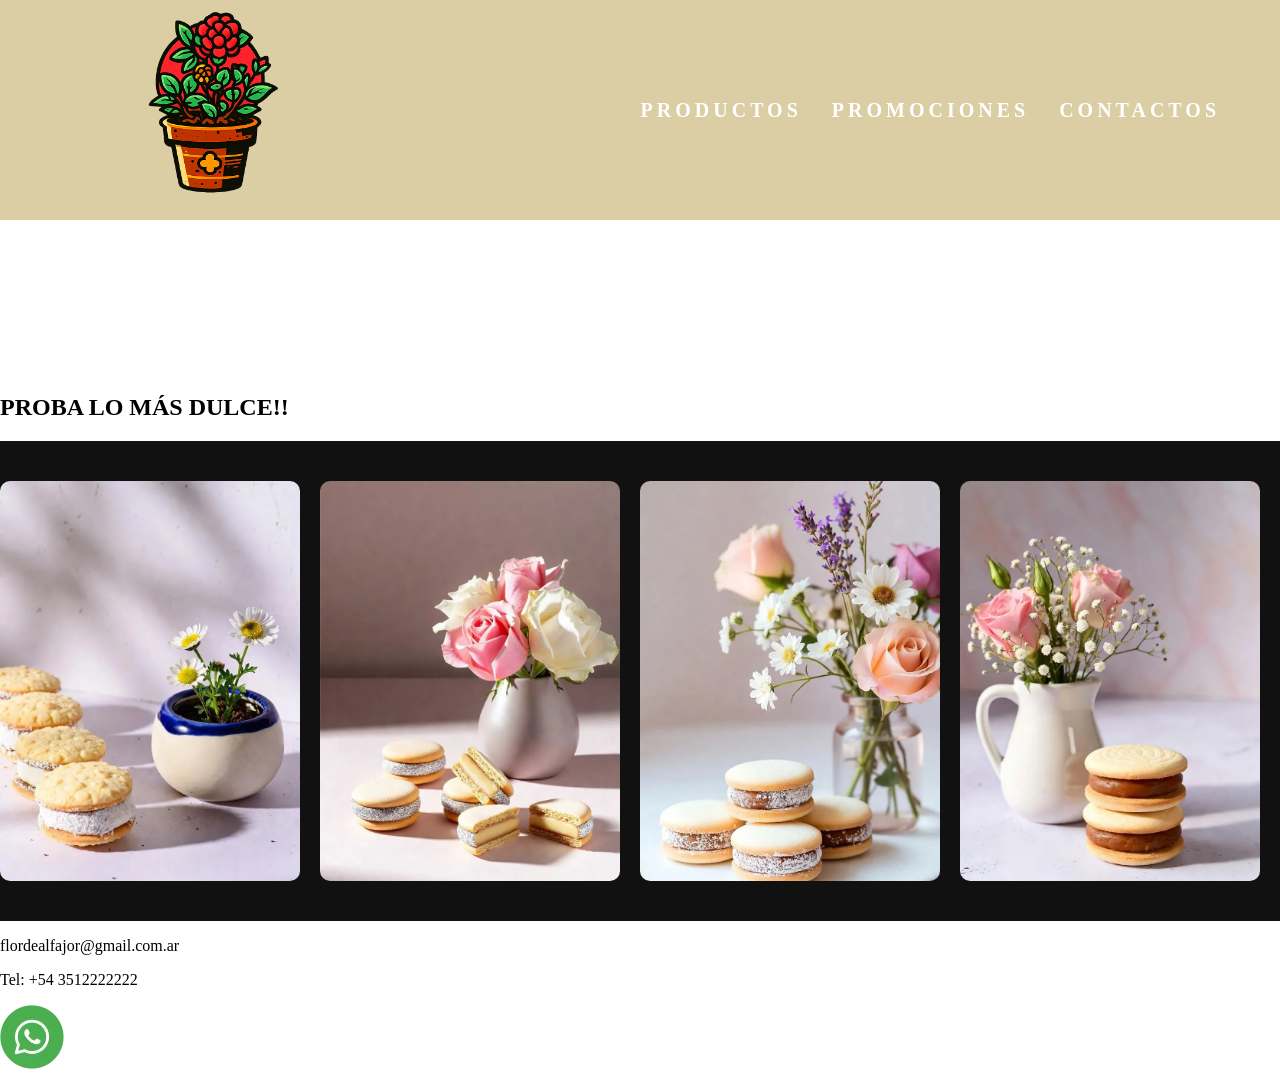
==== index.html @ 30f81bca "Flor de alfajor - Part 1" ====
<!DOCTYPE html>
<html lang="es">
<head>
    <meta charset="UTF-8">
    <meta name="viewport" content="width=device-width, initial-scale=1.0">
    <title>Flor De Alfajor | Inicio </title>

    <link rel="stylesheet" href="Recursos/css/index.css">
</head>
<body>
    <header class="cabecera-principal">
        <!--Logo-->
        <a href="index.html">
            <img class="logo-nav" src="./Recursos/imgenes/Logo/Logo de flor de alfajor.png" alt="Logo De  Flor de Alfajor">
        </a>

       
        <!---Menu-->
        <nav class="nav-bar">
            <a class="menu-bar" href="productos.html">Productos</a>
            <a class="menu-bar" href="promociones.html">Promociones</a>
            <a class="menu-bar" href="contacto.html">Contactos</a>


            
        </nav>
        
    </header>

    <main>
        <!--Hero-Video-->
        <section class="slider">
            <video class="video activo" autoplay muted loop>
                <source src="Recursos/videos/Alfajores 1.mp4" type="video/mp4">
            </video>

            <video class="video">
                <source src="Recursos/videos/Florero 2.mp4" type="video/mp4">
            </video>

            <video class="video">
                <source src="Recursos/videos/Alfajores 3.mp4" type="video/mp4">
            </video>

            <h1>PROBA LO MÁS DULCE!!</h1>
        </section>


        <section class="carrusel">
            <div class="track">

                <div class="card">
                    <img src="Recursos/imgenes/propaganda/Publicidad1.webp">
                    <span>Alfajores</span>
                </div>

                <div class="card">
                    <img src="Recursos/imgenes/propaganda/Publicidad2.webp">
                    <span>Conitos & Colaciones</span>
                </div>

                <div class="card">
                    <img src="Recursos/imgenes/propaganda/Publicidad3.webp">
                    <span>Mermeladas</span>
                </div>

                <div class="card">
                    <img src="Recursos/imgenes/propaganda/Publicidad4.webp">
                    <span>Delicatessen</span>
                </div>

                <div class="card">
                    <img src="Recursos/imgenes/propaganda/Publicidad5.webp">
                    <span>Regalos</span>
                </div>

                <div class="card">
                    <img src="Recursos/imgenes/propaganda/Publicidad1.webp">
                    <span>Alfajores</span>
                </div>

                <div class="card">
                    <img src="Recursos/imgenes/propaganda/Publicidad2.webp">
                    <span>Conitos & Colaciones</span>
                </div>

                <div class="card">
                    <img src="Recursos/imgenes/propaganda/Publicidad3.webp">
                    <span>Mermeladas</span>
                </div>

                <div class="card">
                    <img src="Recursos/imgenes/propaganda/Publicidad4.webp">
                    <span>Delicatessen</span>
                </div>

                <div class="card">
                    <img src="Recursos/imgenes/propaganda/Publicidad5.webp">
                    <span>Regalos</span>
                </div>

            </div>

        </section>

    </main>

    <footer>
        <p>flordealfajor@gmail.com.ar</p>
        <p>Tel: +54 3512222222</p>

        <!--Botón de WhatsApp-->
        <a class="whatsApp-fijo" href="https://wa.me/+5493511111111">
            <img src="Recursos/imgenes/Redes Sociales/Icono whatsapp.webp" alt="Icono de WhatsApp">
        </a>
    </footer>
</body>
</html>
---- Recursos/css/index.css ----
body {
  margin: 0;
  padding: 0;
}


/* --- CABECERA / NAV --- */

.cabecera-principal {
  background-color: #DBCEA5; 
  height: 220px;
  display: flex;
  justify-content:space-between;
  gap: 60px;
  align-items: center;
  padding: 0 60px;
}

/* LOGO más chico */
.logo-nav {
  width: 300px;
  height: auto;
  margin-top: 50px;
}

/* NAV */
.nav-bar {
  display: flex;
  align-items: center;
  gap: 30px;
}

/* LINKS */
.menu-bar {
  text-transform: uppercase;
  font-size: 20px;
  text-decoration: none;
  color: #ffffff;
  font-weight: 800;
  letter-spacing: 4px;
  transition: all 0.3s ease;
  position: relative;
}

/* EFECTO HOVER PRO */
.menu-bar::after {
  content: "";
  position: absolute;
  width: 0%;
  height: 2px;
  bottom: -5px;
  left: 0;
  background-color: #fca311;
  transition: width 0.3s;
}

.menu-bar:hover::after {
  width: 100%;
}

.menu-bar:hover {
  color: #fca311;
}



/*---------------------------------------------------------------------------------------------------------------

/*  MAIN - CONTENIDO */



.carrusel {
  overflow: hidden;
  padding: 40px 0;
  background: #111;
}

/* pista que se mueve */
.track {
  display: flex;
  gap: 20px;
  animation: scroll 20s linear infinite;
}

/* cards */
.card {
  min-width: 300px;
  height: 400px;
  position: relative;
  overflow: hidden;
  border-radius: 10px;
  flex-shrink: 0;
  cursor: pointer;
}

/* imagen */
.card img {
  width: 100%;
  height: 100%;
  object-fit: cover;
  transition: transform 0.5s ease;
}

/* zoom al hover */
.card:hover img {
  transform: scale(1.1);
}

/* texto abajo */
.card span {
  position: absolute;
  bottom: 0;
  width: 100%;
  background: rgba(80, 20, 20, 0.9);
  color: white;
  text-align: center;
  padding: 15px;
  font-size: 18px;
}


/* animación carrusel */
@keyframes scroll {
  0% {
    transform: translateX(0);
  }
  100% {
    transform: translateX(-50%);
  }
}
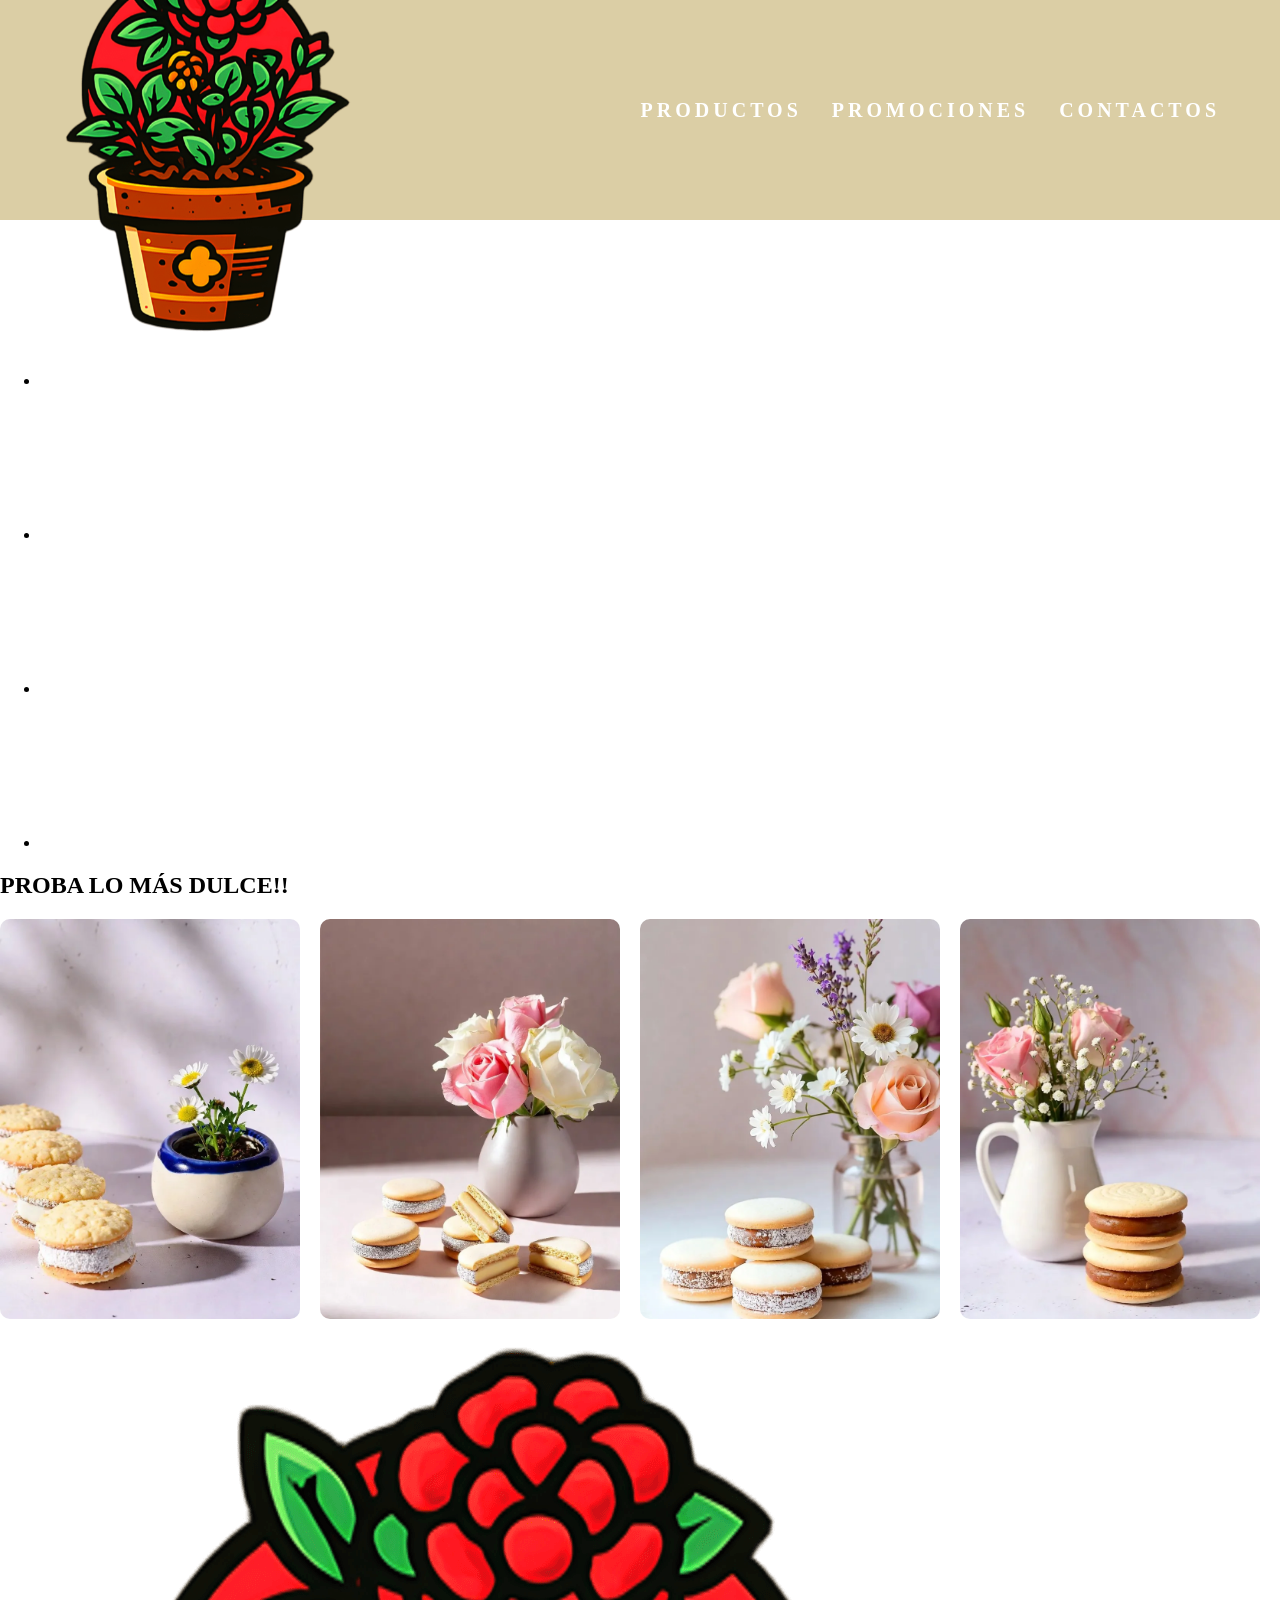
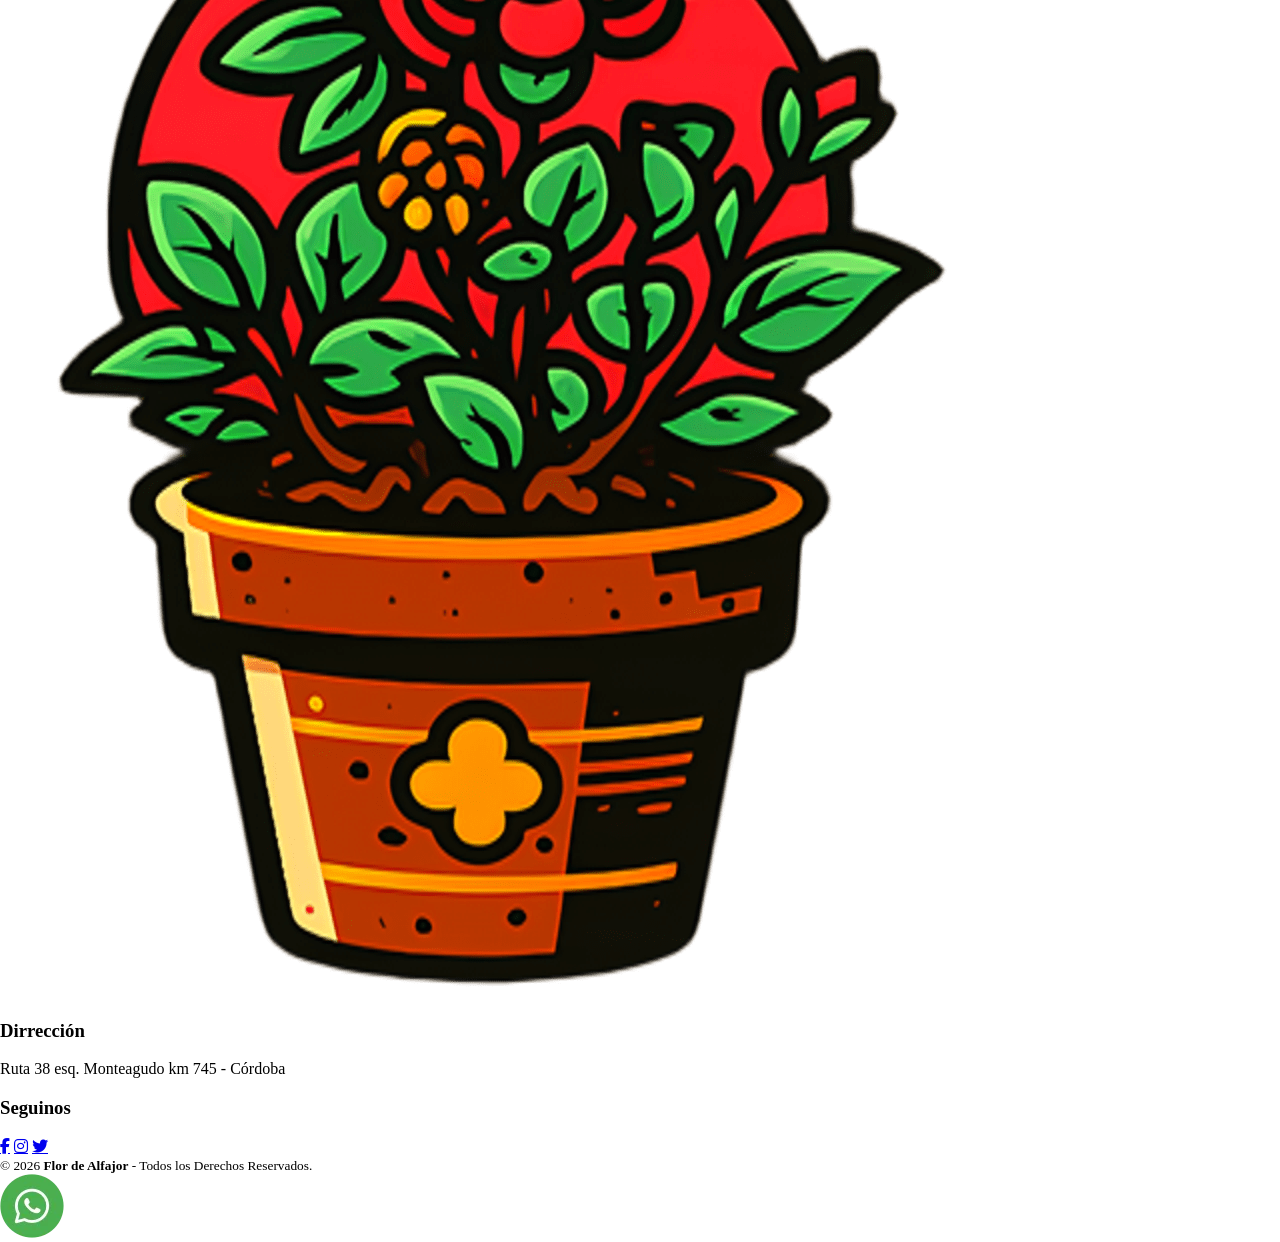
==== commit 1e92664a: "Finalizacion de header y footer" ====
--- a/index.html
+++ b/index.html
@@ -6,6 +6,11 @@
     <title>Flor De Alfajor | Inicio </title>
 
     <link rel="stylesheet" href="Recursos/css/index.css">
+
+    <link rel="shortcut icon" href="./Recursos/imgenes/Logo/Icono-de-flor-de-alfajor.ico" type="image/x-icon">
+
+    <!-- ICONOS DE REDES SOCIALES -->
+    <link rel="stylesheet" href="https://cdnjs.cloudflare.com/ajax/libs/font-awesome/6.5.0/css/all.min.css">
 </head>
 <body>
     <header class="cabecera-principal">
@@ -19,100 +24,126 @@
         <nav class="nav-bar">
             <a class="menu-bar" href="productos.html">Productos</a>
             <a class="menu-bar" href="promociones.html">Promociones</a>
-            <a class="menu-bar" href="contacto.html">Contactos</a>
-
-
-            
+            <a class="menu-bar" href="contacto.html">Contactos</a>    
         </nav>
         
     </header>
 
     <main>
         <!--Hero-Video-->
-        <section class="slider">
-            <video class="video activo" autoplay muted loop>
-                <source src="Recursos/videos/Alfajores 1.mp4" type="video/mp4">
-            </video>
+        <section class="slider-box">
+            <div>
+                <ul>
+                    <li>
+                        <video autoplay muted loop>
+                            <source src="./Recursos/videos/Alfajores 3.mp4">
+                        </video>
+                    </li>
+                    <li>
+                       <video autoplay muted loop>
+                            <source src="./Recursos/videos/Florero 1.mp4">
+                       </video>
+                    </li>
+                    <li>
+                       <video autoplay muted loop>
+                            <source src="./Recursos/videos/Alfajores 1.mp4">
+                       </video>
+                    </li>
+                    <li>
+                       <video autoplay muted loop>
+                            <source src="./Recursos/videos/Alfajores 2.mp4">
+                       </video>
+                    </li>
+                </ul>
 
-            <video class="video">
-                <source src="Recursos/videos/Florero 2.mp4" type="video/mp4">
-            </video>
-
-            <video class="video">
-                <source src="Recursos/videos/Alfajores 3.mp4" type="video/mp4">
-            </video>
-
-            <h1>PROBA LO MÁS DULCE!!</h1>
+                <h2 class="texto">PROBA LO MÁS DULCE!!</h2>
+            </div>
         </section>
 
+        
 
-        <section class="carrusel">
+        <section class="slider-productos">
             <div class="track">
 
                 <div class="card">
                     <img src="Recursos/imgenes/propaganda/Publicidad1.webp">
-                    <span>Alfajores</span>
                 </div>
 
                 <div class="card">
                     <img src="Recursos/imgenes/propaganda/Publicidad2.webp">
-                    <span>Conitos & Colaciones</span>
                 </div>
 
                 <div class="card">
                     <img src="Recursos/imgenes/propaganda/Publicidad3.webp">
-                    <span>Mermeladas</span>
                 </div>
 
                 <div class="card">
                     <img src="Recursos/imgenes/propaganda/Publicidad4.webp">
-                    <span>Delicatessen</span>
                 </div>
 
                 <div class="card">
                     <img src="Recursos/imgenes/propaganda/Publicidad5.webp">
-                    <span>Regalos</span>
                 </div>
 
                 <div class="card">
                     <img src="Recursos/imgenes/propaganda/Publicidad1.webp">
-                    <span>Alfajores</span>
                 </div>
 
                 <div class="card">
                     <img src="Recursos/imgenes/propaganda/Publicidad2.webp">
-                    <span>Conitos & Colaciones</span>
                 </div>
 
                 <div class="card">
                     <img src="Recursos/imgenes/propaganda/Publicidad3.webp">
-                    <span>Mermeladas</span>
                 </div>
 
                 <div class="card">
                     <img src="Recursos/imgenes/propaganda/Publicidad4.webp">
-                    <span>Delicatessen</span>
                 </div>
 
                 <div class="card">
                     <img src="Recursos/imgenes/propaganda/Publicidad5.webp">
-                    <span>Regalos</span>
                 </div>
 
             </div>
 
         </section>
 
+        
+
     </main>
 
-    <footer>
-        <p>flordealfajor@gmail.com.ar</p>
-        <p>Tel: +54 3512222222</p>
+    <footer class="pie-pagina">
+        <div class="grupo-1">
+            <div class="box">
+                <figure>
+                    <a href="index.html">
+                        <img src="./Recursos/imgenes/Logo/Logo de flor de alfajor.png" alt="Logo footer">
+                    </a>
+                </figure>
+            </div>
+            <div class="box">
+                <h3>Dirrección</h3>
+                <p>Ruta 38 esq. Monteagudo km 745 - Córdoba</p>
+            </div>
+            <div class="box">
+                <h3>Seguinos</h3>
+                <div class="red-social">
+                    <a href="#" class="fa-brands fa-facebook-f"></a>
+                    <a href="#" class="fa-brands fa-instagram"></a>
+                    <a href="#" class="fa-brands fa-twitter"></a>
+                </div>
+            </div>
+        </div>
 
-        <!--Botón de WhatsApp-->
-        <a class="whatsApp-fijo" href="https://wa.me/+5493511111111">
-            <img src="Recursos/imgenes/Redes Sociales/Icono whatsapp.webp" alt="Icono de WhatsApp">
-        </a>
+        <div class="grupo-2">
+            <small>&copy; 2026 <b>Flor de Alfajor</b> - Todos los Derechos Reservados.</small>
+        </div>
     </footer>
+
+    <a class="whatsapp-float" href="https://wa.me/+5493511111111">
+        <img src="./Recursos/imgenes/Redes Sociales/Icono whatsapp.webp" alt="Whatsapp">
+    </a>
+
 </body>
 </html>
